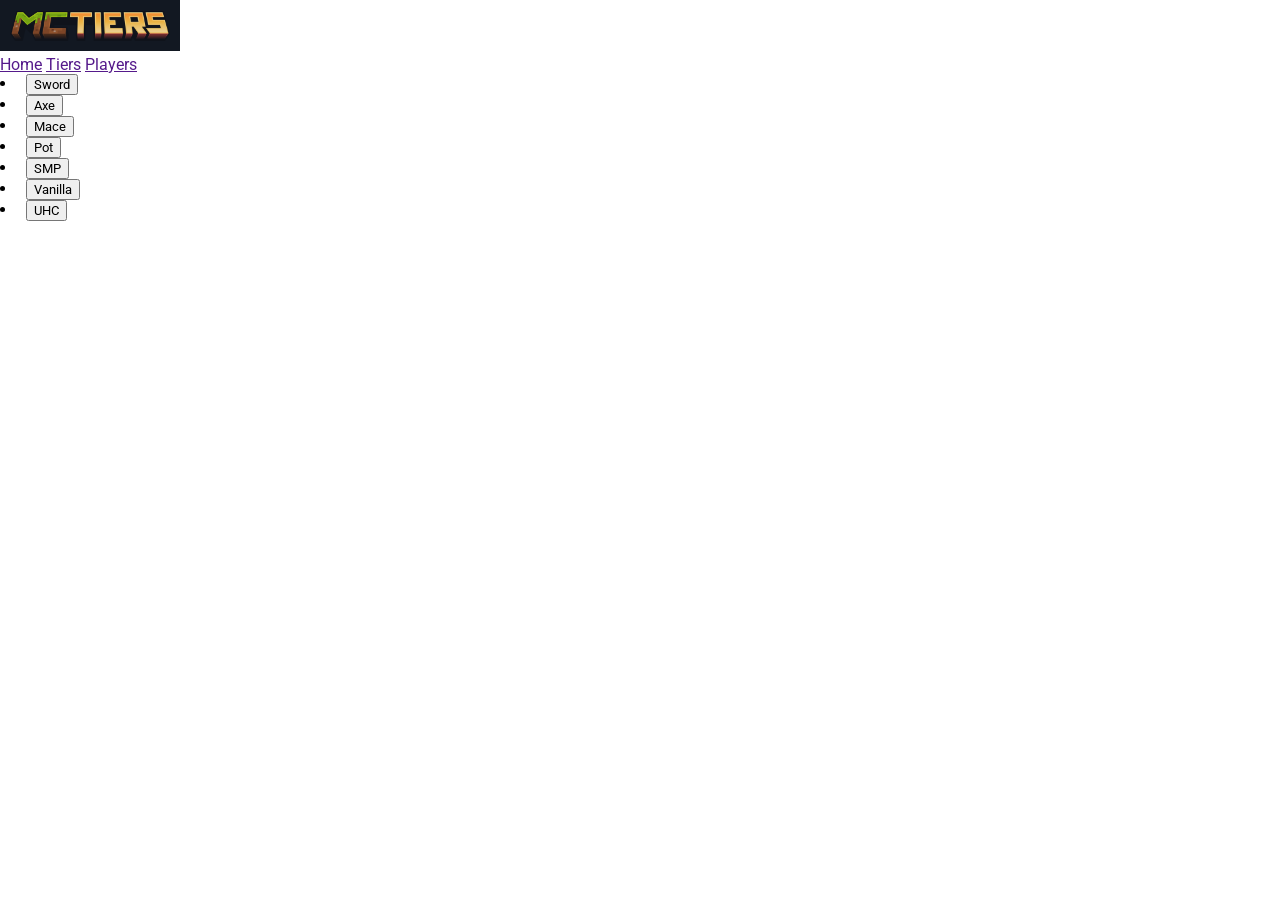
==== index.html @ 353d4cbd "add boxy icons support" ====
<!DOCTYPE html>
<html lang="en">
<head>
    <meta charset="UTF-8">
    <meta name="viewport" content="width=device-width, initial-scale=1.0">
    <link rel="stylesheet" href="style.css">
    <link rel="stylesheet" href="/css/nav.css">
    <link href="https://cdn.boxicons.com/3.0.8/fonts/basic/boxicons.min.css" rel="stylesheet">
    <link href="https://cdn.boxicons.com/3.0.8/fonts/filled/boxicons-filled.min.css" rel="stylesheet">
    <link href="https://cdn.boxicons.com/3.0.8/fonts/brands/boxicons-brands.min.css" rel="stylesheet">
    <title>Mc tiers v2</title>
</head>
<body>
    <nav>
        <div class="logo">
            <img src="/images/logo.png" alt="logo">
        </div>
        <div class="side_content">
            <a href="">Home</a>
            <a href="">Tiers</a>
            <a href="">Players</a>
            <div class="gamemods_list">
                <li>
                    <img src="" alt="">
                    <button>Sword</button>
                </li>
                <li>
                    <img src="" alt="">
                    <button>Axe</button>
                </li>
                <li>
                    <img src="" alt="">
                    <button>Mace</button>
                </li>
                <li>
                    <img src="" alt="">
                    <button>Pot</button>
                </li>
                <li>
                    <img src="" alt="">
                    <button>SMP</button>
                </li>
                <li>
                    <img src="" alt="">
                    <button>Vanilla</button>
                </li>
                <li>
                    <img src="" alt="">
                    <button>UHC</button>
                </li>
            </div>
        </div>
    </nav>
</body>
</html>
---- style.css ----
@import url('https://fonts.googleapis.com/css2?family=Roboto:ital,wght@0,100..900;1,100..900&display=swap');

* {
    font-family: "Roboto", sans-serif;
    margin: 0px;
}
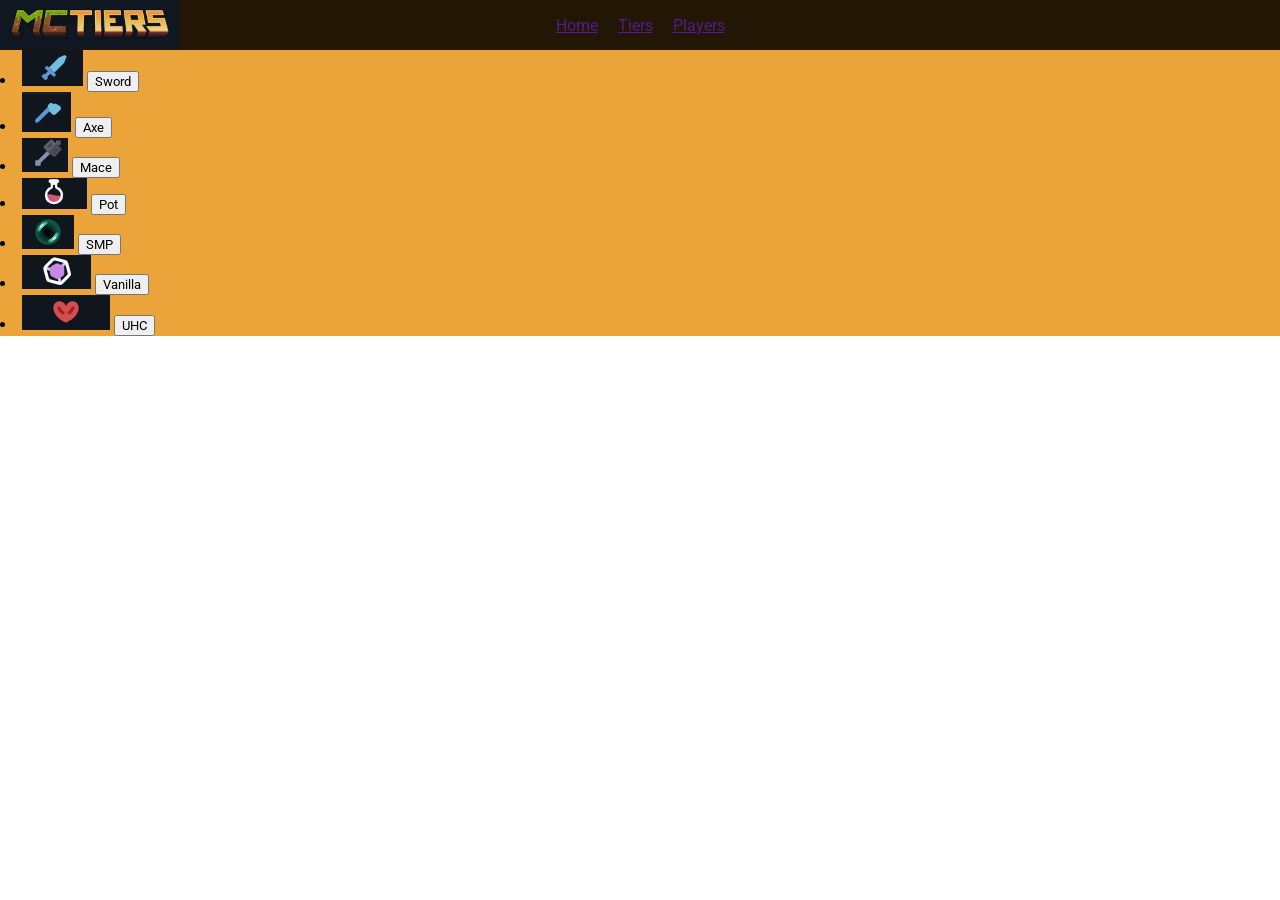
==== commit 70a387ad: "working on nav" ====
--- a/index.html
+++ b/index.html
@@ -12,43 +12,45 @@
 </head>
 <body>
     <nav>
-        <div class="logo">
-            <img src="/images/logo.png" alt="logo">
+        <div class="top_nav">
+            <div class="logo">
+                <img src="/images/logo.png" alt="logo">
+            </div>
+            <div class="nav_links">
+                <a href="">Home</a>
+                <a href="">Tiers</a>
+                <a href="">Players</a>
+            </div>
         </div>
-        <div class="side_content">
-            <a href="">Home</a>
-            <a href="">Tiers</a>
-            <a href="">Players</a>
-            <div class="gamemods_list">
-                <li>
-                    <img src="" alt="">
-                    <button>Sword</button>
-                </li>
-                <li>
-                    <img src="" alt="">
-                    <button>Axe</button>
-                </li>
-                <li>
-                    <img src="" alt="">
-                    <button>Mace</button>
-                </li>
-                <li>
-                    <img src="" alt="">
-                    <button>Pot</button>
-                </li>
-                <li>
-                    <img src="" alt="">
-                    <button>SMP</button>
-                </li>
-                <li>
-                    <img src="" alt="">
-                    <button>Vanilla</button>
-                </li>
-                <li>
-                    <img src="" alt="">
-                    <button>UHC</button>
-                </li>
-            </div>
+        <div class="gamemods_list">
+            <li>
+                <img src="/images/gamemodes/sword.png" alt="sword">
+                <button>Sword</button>
+            </li>
+            <li>
+                <img src="/images/gamemodes/axe.png" alt="axe">
+                <button>Axe</button>
+            </li>
+            <li>
+                <img src="/images/gamemodes/mace.png" alt="mace">
+                <button>Mace</button>
+            </li>
+            <li>
+                <img src="/images/gamemodes/pot.png" alt="pot">
+                <button>Pot</button>
+            </li>
+            <li>
+                <img src="/images/gamemodes/smp.png" alt="smp">
+                <button>SMP</button>
+            </li>
+            <li>
+                <img src="/images/gamemodes/valinlla.png" alt="vanilla">
+                <button>Vanilla</button>
+            </li>
+            <li>
+                <img src="/images/gamemodes/uhc.png" alt="uhc">
+                <button>UHC</button>
+            </li>
         </div>
     </nav>
 </body>
--- a/style.css
+++ b/style.css
@@ -3,4 +3,31 @@
 * {
     font-family: "Roboto", sans-serif;
     margin: 0px;
+}
+
+body nav {
+    display: flex;
+    flex-direction: column;
+    background-color:   #eba43a;
+    position: relative;
+}   
+
+body nav .top_nav {
+    background-color: #221604;
+    display: flex;
+    justify-content: center ;
+    align-items: center;
+    height: 50px;
+}
+body nav .top_nav .nav_links {
+    display: flex;
+    gap: 20px;
+}
+
+
+
+.logo {
+  position: absolute;
+  left: 0px;
+
 }
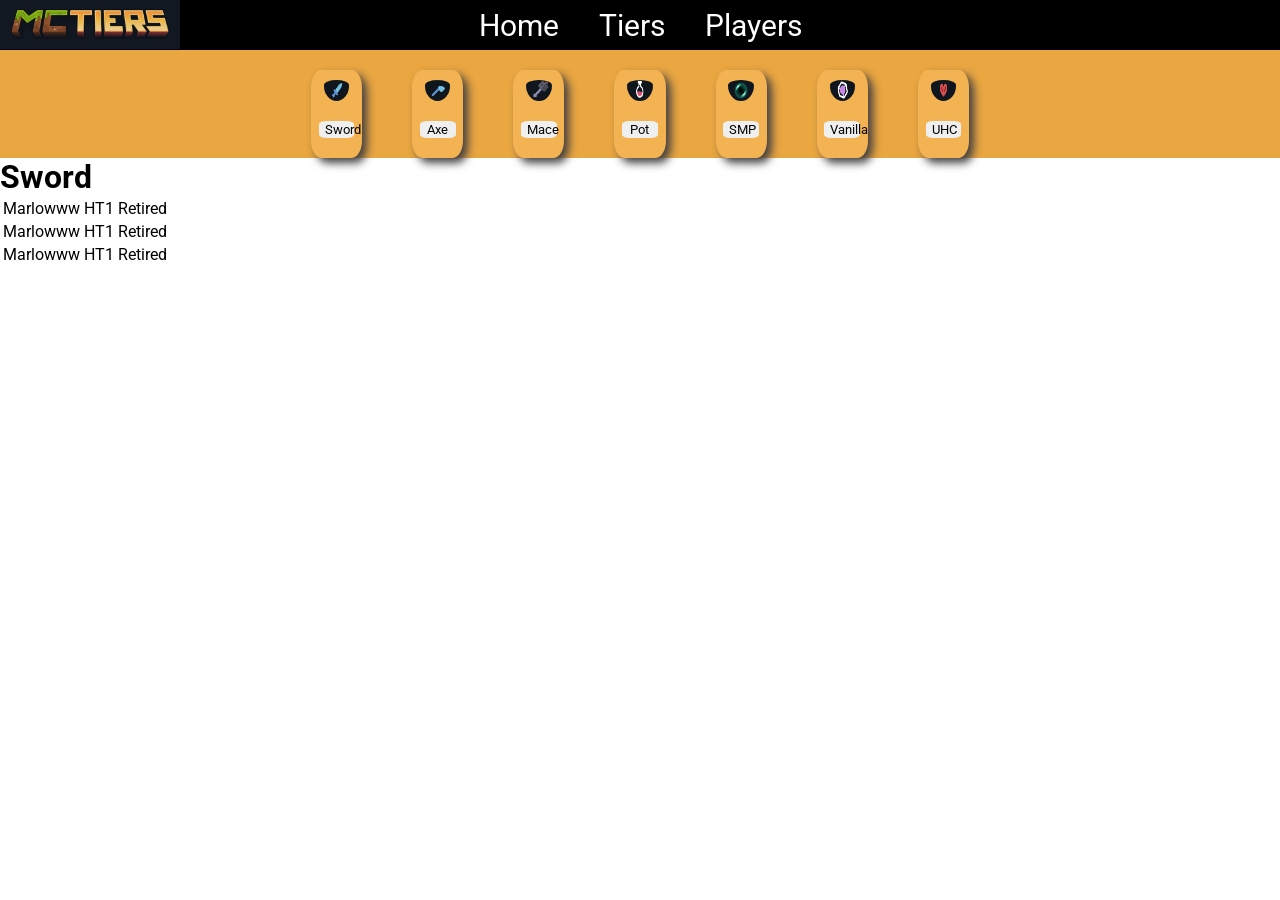
==== commit b6f47140: "finished nav" ====
--- a/index.html
+++ b/index.html
@@ -17,7 +17,7 @@
                 <img src="/images/logo.png" alt="logo">
             </div>
             <div class="nav_links">
-                <a href="">Home</a>
+                <a href="index.html">Home</a>
                 <a href="">Tiers</a>
                 <a href="">Players</a>
             </div>
@@ -53,5 +53,27 @@
             </li>
         </div>
     </nav>
+    <main>
+        <h1>Sword</h1>
+        <table>
+            <tbody>
+                <tr>
+                    <td>Marlowww</td>
+                    <td>HT1</td>
+                    <td>Retired</td>
+                </tr>
+                <tr>
+                    <td>Marlowww</td>
+                    <td>HT1</td>
+                    <td>Retired</td>
+                </tr>
+                <tr>
+                    <td>Marlowww</td>
+                    <td>HT1</td>
+                    <td>Retired</td>
+                </tr>
+            </tbody>
+        </table>
+    </main>
 </body>
 </html>
--- a/style.css
+++ b/style.css
@@ -8,12 +8,13 @@
 body nav {
     display: flex;
     flex-direction: column;
-    background-color:   #eba43a;
+    background-color:   #e9a641;
     position: relative;
+    height: auto;
 }   
 
 body nav .top_nav {
-    background-color: #221604;
+    background-color: #000000;
     display: flex;
     justify-content: center ;
     align-items: center;
@@ -21,13 +22,69 @@
 }
 body nav .top_nav .nav_links {
     display: flex;
-    gap: 20px;
+    gap: 40px;
 }
 
+body nav .top_nav .nav_links a {
+    text-decoration: none;
+    color: #ffffff;
+    font-size: 30px;
+}
 
+body nav .top_nav .nav_links a:hover {
+    color: #399eaf;
+    transform: scale(1.1);
+    transition: 0.5s;
+}
 
 .logo {
   position: absolute;
   left: 0px;
+}
 
+nav .gamemods_list {
+    display: flex;
+    gap: 50px;
+    justify-content: center;
+    margin-top: 20px;
+}
+nav .gamemods_list li {
+    display: flex;
+    flex-direction: column;
+    gap: 20px;
+    height: auto;
+    align-items: center;
+    background-color: #f3b353;
+    border-radius: 20%;
+    width: 4%;
+    box-shadow: 5px 5px 8px #444141;
+}
+
+nav .gamemods_list li:hover {
+    transform: scale(1.1);
+    transition: 0.5s;
+}
+nav .gamemods_list li img {
+    border-radius: 50%;
+    width: 50%;
+    height: 50%;
+    padding-top: 10px;
+}
+
+nav .gamemods_list li button {
+    border-radius: 20%;
+    border: none;
+    width: 70%;
+    margin-bottom: 20px;
+    color: #050505;
+}   
+
+nav .gamemods_list li button:hover {
+    transform: scale(1.1);
+    transition: 0.3s;
+    background-color: #f59301;
+}
+
+nav .gamemods_list li button:active {
+    background-color: #19490d;
 }
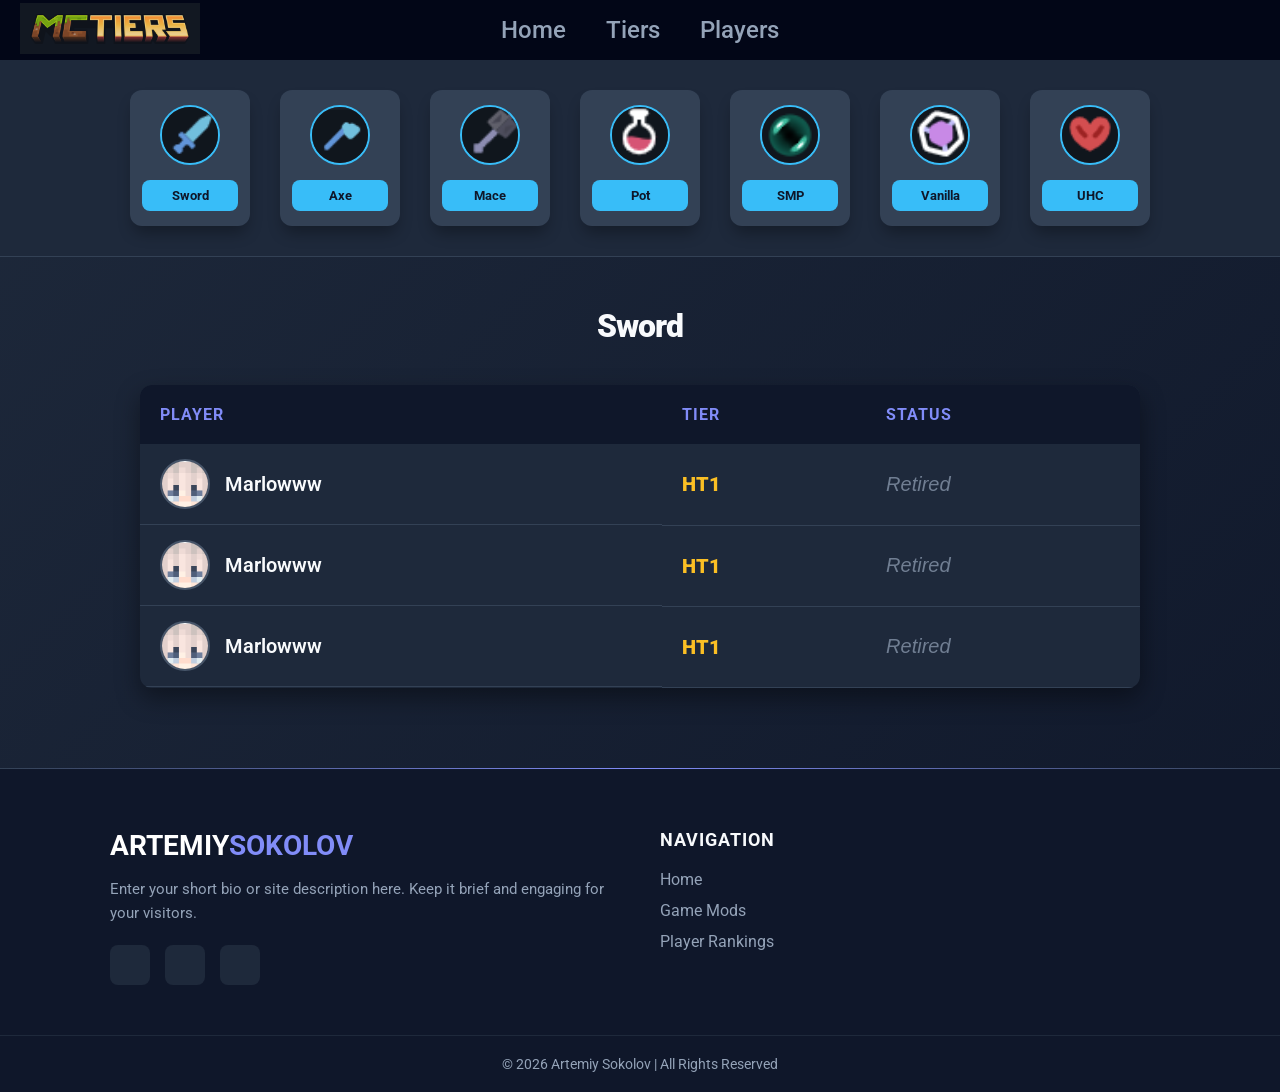
==== commit 49305e3f: "finished index.html" ====
--- a/index.html
+++ b/index.html
@@ -5,6 +5,8 @@
     <meta name="viewport" content="width=device-width, initial-scale=1.0">
     <link rel="stylesheet" href="style.css">
     <link rel="stylesheet" href="/css/nav.css">
+    <link rel="stylesheet" href="css/footer.css">
+    <link rel="icon" type="image/x-icon" href="images/favicon-32x32.png">
     <link href="https://cdn.boxicons.com/3.0.8/fonts/basic/boxicons.min.css" rel="stylesheet">
     <link href="https://cdn.boxicons.com/3.0.8/fonts/filled/boxicons-filled.min.css" rel="stylesheet">
     <link href="https://cdn.boxicons.com/3.0.8/fonts/brands/boxicons-brands.min.css" rel="stylesheet">
@@ -54,26 +56,68 @@
         </div>
     </nav>
     <main>
-        <h1>Sword</h1>
-        <table>
+        <h1 id="gamemode">Sword</h1>
+        <table class="player-table" id="players">
+            <thead>
+                <tr>
+                    <th>Player</th>
+                    <th>Tier</th>
+                    <th>Status</th>
+                </tr>
+            </thead>
             <tbody>
                 <tr>
-                    <td>Marlowww</td>
-                    <td>HT1</td>
-                    <td>Retired</td>
+                    <td class="player-info">
+                        <img src="/images/players/marlowww.png" alt="marlowww" class="player-icon">
+                        <span class="name">Marlowww</span>
+                    </td>
+                    <td class="tier">HT1</td>
+                    <td class="retired">Retired</td>
                 </tr>
                 <tr>
-                    <td>Marlowww</td>
-                    <td>HT1</td>
-                    <td>Retired</td>
+                    <td class="player-info">
+                        <img src="/images/players/marlowww.png" alt="marlowww" class="player-icon">
+                        <span class="name">Marlowww</span>
+                    </td>
+                    <td class="tier">HT1</td>
+                    <td class="retired">Retired</td>
                 </tr>
                 <tr>
-                    <td>Marlowww</td>
-                    <td>HT1</td>
-                    <td>Retired</td>
+                    <td class="player-info">
+                        <img src="/images/players/marlowww.png" alt="marlowww" class="player-icon">
+                        <span class="name">Marlowww</span>
+                    </td>
+                    <td class="tier">HT1</td>
+                    <td class="retired">Retired</td>
                 </tr>
             </tbody>
         </table>
     </main>
+    <footer class="main-footer">
+        <div class="footer-container">
+            <div class="footer-section about">
+                <h2 class="footer-logo">ARTEMIY<span>SOKOLOV</span></h2>
+                <p>Enter your short bio or site description here. Keep it brief and engaging for your visitors.</p>
+                <div class="social-icons">
+                    <a href="#"><i class="fab fa-discord"></i></a>
+                    <a href="#"><i class="fab fa-twitter"></i></a>
+                    <a href="#"><i class="fab fa-youtube"></i></a>
+                </div>
+            </div>
+
+            <div class="footer-section links">
+                <h3>Navigation</h3>
+                <ul>
+                    <li><a href="index.html">Home</a></li>
+                    <li><a href="#gamemode">Game Mods</a></li>
+                    <li><a href="#players">Player Rankings</a></li>
+                </ul>
+            </div>
+        </div>
+
+        <div class="footer-bottom">
+            <p>&copy; 2026 Artemiy Sokolov | All Rights Reserved</p>
+        </div>
+    </footer>
 </body>
 </html>
--- a/style.css
+++ b/style.css
@@ -3,88 +3,89 @@
 * {
     font-family: "Roboto", sans-serif;
     margin: 0px;
+    box-sizing: border-box;
 }
 
-body nav {
-    display: flex;
-    flex-direction: column;
-    background-color:   #e9a641;
-    position: relative;
-    height: auto;
-}   
-
-body nav .top_nav {
-    background-color: #000000;
-    display: flex;
-    justify-content: center ;
-    align-items: center;
-    height: 50px;
-}
-body nav .top_nav .nav_links {
-    display: flex;
-    gap: 40px;
+body {
+    background: linear-gradient(135deg, #1e293b, #0f172a);
+    color: #f8fafc;
+    min-height: 100vh;
 }
 
-body nav .top_nav .nav_links a {
-    text-decoration: none;
-    color: #ffffff;
-    font-size: 30px;
+body h1 {
+    display: flex;
+    justify-content: center;
+    margin-top: 50px;
+    font-weight: 900;
+    letter-spacing: -1px;
+    color: #f8fafc;
 }
 
-body nav .top_nav .nav_links a:hover {
-    color: #399eaf;
-    transform: scale(1.1);
-    transition: 0.5s;
+.player-table {
+    width: 90%;
+    max-width: 1000px;
+    margin: 40px auto;
+    border-collapse: collapse;
+    background-color: #1e293b;
+    border-radius: 12px;
+    overflow: hidden;
+    font-size: 20px; 
+    box-shadow: 0 10px 25px rgba(0, 0, 0, 0.4);
 }
 
-.logo {
-  position: absolute;
-  left: 0px;
+.player-table th {
+    background-color: #0f172a;
+    color: #818cf8;
+    text-align: left;
+    padding: 20px;
+    text-transform: uppercase;
+    letter-spacing: 1px;
+    font-size: 16px;
 }
 
-nav .gamemods_list {
-    display: flex;
-    gap: 50px;
-    justify-content: center;
-    margin-top: 20px;
-}
-nav .gamemods_list li {
-    display: flex;
-    flex-direction: column;
-    gap: 20px;
-    height: auto;
-    align-items: center;
-    background-color: #f3b353;
-    border-radius: 20%;
-    width: 4%;
-    box-shadow: 5px 5px 8px #444141;
+.player-table td {
+    padding: 15px 20px;
+    border-bottom: 1px solid #334155;
+    vertical-align: middle;
 }
 
-nav .gamemods_list li:hover {
-    transform: scale(1.1);
-    transition: 0.5s;
-}
-nav .gamemods_list li img {
-    border-radius: 50%;
-    width: 50%;
-    height: 50%;
-    padding-top: 10px;
+.player-info {
+    display: flex;
+    align-items: center;
+    gap: 15px; 
 }
 
-nav .gamemods_list li button {
-    border-radius: 20%;
-    border: none;
-    width: 70%;
-    margin-bottom: 20px;
-    color: #050505;
-}   
-
-nav .gamemods_list li button:hover {
-    transform: scale(1.1);
-    transition: 0.3s;
-    background-color: #f59301;
+.player-icon {
+    width: 50px; 
+    height: 50px;
+    border-radius: 50%;
+    object-fit: cover;
+    border: 2px solid #475569;
 }
 
-nav .gamemods_list li button:active {
-    background-color: #19490d;
+.name {
+    font-weight: 600;
+    color: #f8fafc;
+}
+
+.tier {
+    color: #fbbf24; 
+    font-weight: 900;
+}
+
+.retired {
+    color: #94a3b8;
+    font-style: italic;
+    opacity: 0.7;
+}
+
+.retired:hover {
+    color: #dbdef7;
+    font-size: 22px;
+    transition: 0.3s;
+}
+
+.player-table tr:hover td {
+    background-color: #2d3a4f;
+    transition: 0.2s;
 }
--- a/css/nav.css
+++ b/css/nav.css
@@ -0,0 +1,97 @@
+body nav {
+    display: flex;
+    flex-direction: column;
+    background-color: #1e293b; 
+    position: relative;
+    height: auto;
+    border-bottom: 1px solid #334155;
+}   
+
+body nav .top_nav {
+    background-color: #020617; 
+    display: flex;
+    justify-content: center ;
+    align-items: center;
+    height: 60px;
+}
+
+body nav .top_nav .nav_links {
+    display: flex;
+    gap: 40px;
+}
+
+body nav .top_nav .nav_links a {
+    text-decoration: none;
+    color: #94a3b8; 
+    font-size: 24px;
+    font-weight: 500;
+    transition: 0.3s ease;
+}
+
+body nav .top_nav .nav_links a:hover {
+    color: #38bdf8; 
+    transform: scale(1.05);
+}
+
+.logo {
+  position: absolute;
+  left: 20px;
+}
+
+nav .gamemods_list {
+    display: flex;
+    gap: 30px;
+    justify-content: center;
+    padding: 30px 0;
+}
+
+nav .gamemods_list li {
+    display: flex;
+    flex-direction: column;
+    gap: 15px;
+    height: auto;
+    align-items: center;
+    background-color: #334155; 
+    border-radius: 12px;
+    width: 120px; 
+    box-shadow: 0 10px 15px -3px rgba(0, 0, 0, 0.3);
+    transition: 0.3s ease;
+    list-style: none;
+}
+
+nav .gamemods_list li:hover {
+    transform: translateY(-10px);
+    background-color: #475569;
+}
+
+nav .gamemods_list li img {
+    border-radius: 50%;
+    width: 60px;
+    height: 60px;
+    object-fit: cover;
+    margin-top: 15px;
+    border: 2px solid #38bdf8;
+}
+
+nav .gamemods_list li button {
+    border-radius: 8px;
+    border: none;
+    width: 80%;
+    padding: 8px 0;
+    margin-bottom: 15px;
+    background-color: #38bdf8; 
+    color: #0f172a;
+    font-weight: bold;
+    cursor: pointer;
+    transition: 0.2s;
+}   
+
+nav .gamemods_list li button:hover {
+    background-color: #7dd3fc;
+    transform: scale(1.05);
+}
+
+nav .gamemods_list li button:active {
+    background-color: #0ea5e9;
+    transform: scale(0.95);
+}
--- a/css/footer.css
+++ b/css/footer.css
@@ -0,0 +1,108 @@
+.main-footer {
+    background-color: #0f172a; 
+    color: #94a3b8;
+    padding: 60px 0 20px 0;
+    margin-top: 80px;
+    border-top: 1px solid #334155;
+    position: relative;
+}
+
+.main-footer::before {
+    content: "";
+    position: absolute;
+    top: -1px;
+    left: 0;
+    width: 100%;
+    height: 1px;
+    background: linear-gradient(90deg, transparent, #818cf8, transparent);
+}
+
+.footer-container {
+    max-width: 1100px;
+    margin: 0 auto;
+    display: flex;
+    flex-wrap: wrap;
+    justify-content: space-between;
+    padding: 0 20px;
+    gap: 40px;
+}
+
+.footer-section {
+    flex: 1;
+    min-width: 250px;
+}
+
+.footer-section h3 {
+    color: #f8fafc;
+    margin-bottom: 20px;
+    font-size: 18px;
+    text-transform: uppercase;
+    letter-spacing: 1px;
+}
+
+.footer-logo {
+    color: #ffffff;
+    font-size: 28px;
+    margin-bottom: 15px;
+}
+
+.footer-logo span {
+    color: #818cf8;
+}
+
+.footer-section p {
+    line-height: 1.6;
+    font-size: 15px;
+}
+
+.footer-section ul {
+    list-style: none;
+    padding: 0;
+}
+
+.footer-section ul li {
+    margin-bottom: 12px;
+}
+
+.footer-section ul li a {
+    color: #94a3b8;
+    text-decoration: none;
+    transition: 0.3s;
+}
+
+.footer-section ul li a:hover {
+    color: #818cf8;
+    padding-left: 5px; 
+}
+
+.social-icons {
+    display: flex;
+    gap: 15px;
+    margin-top: 20px;
+}
+
+.social-icons a {
+    display: inline-block;
+    width: 40px;
+    height: 40px;
+    background-color: #1e293b;
+    color: #f8fafc;
+    text-align: center;
+    line-height: 40px;
+    border-radius: 8px;
+    transition: 0.3s;
+    font-size: 18px;
+}
+
+.social-icons a:hover {
+    background-color: #818cf8;
+    transform: translateY(-5px);
+}
+
+.footer-bottom {
+    text-align: center;
+    margin-top: 50px;
+    padding-top: 20px;
+    border-top: 1px solid #1e293b;
+    font-size: 14px;
+}
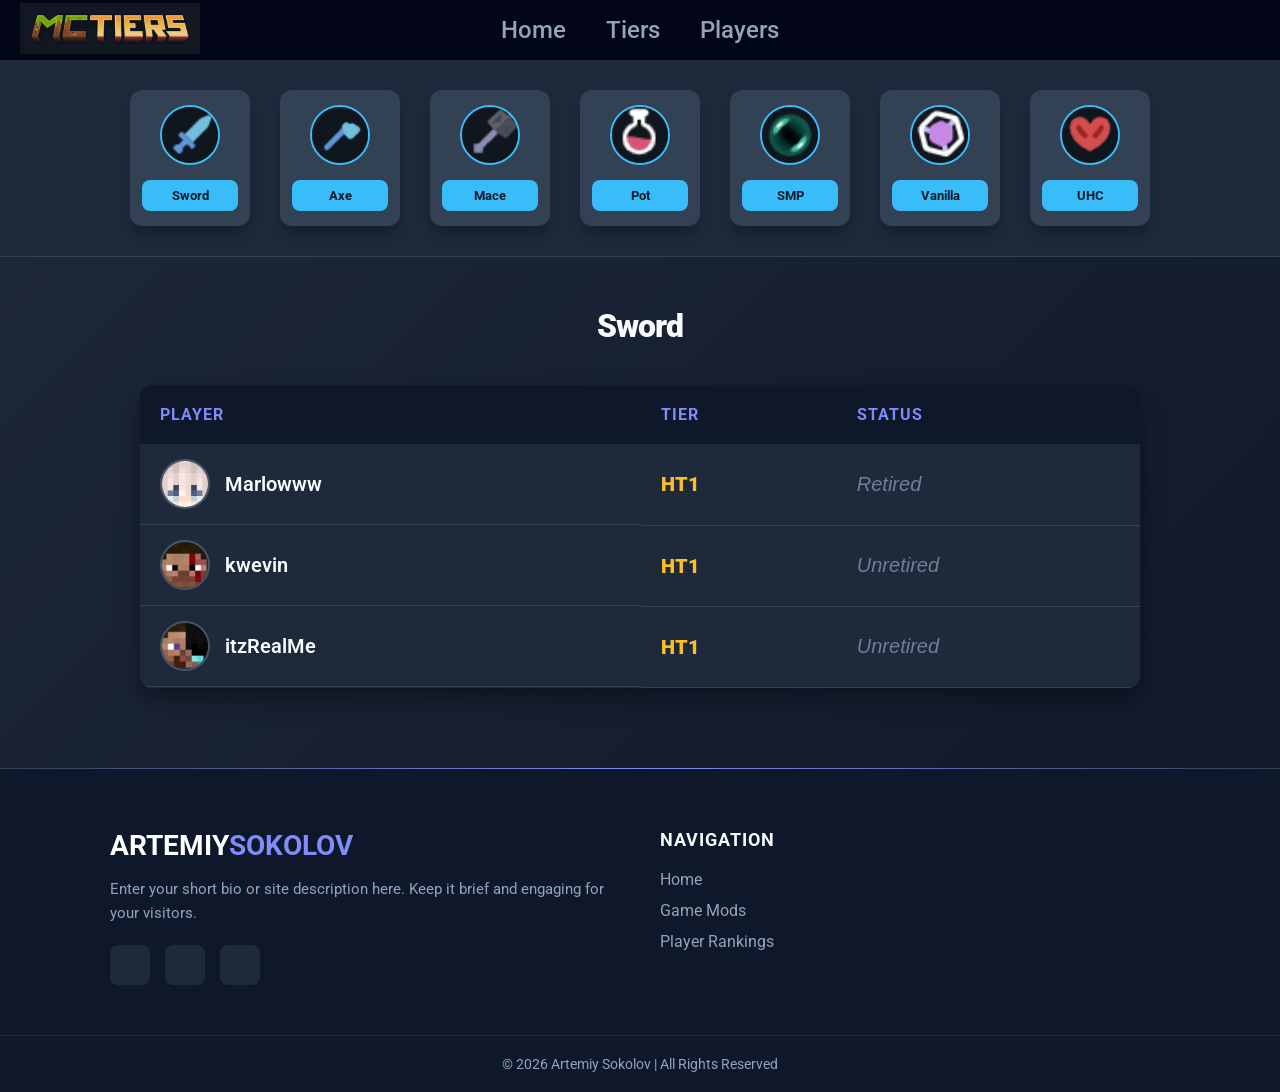
==== commit ff6837ac: "add more players" ====
--- a/index.html
+++ b/index.html
@@ -76,19 +76,19 @@
                 </tr>
                 <tr>
                     <td class="player-info">
-                        <img src="/images/players/marlowww.png" alt="marlowww" class="player-icon">
-                        <span class="name">Marlowww</span>
+                        <img src="/images/players/kwevin.png" alt="kwevin" class="player-icon">
+                        <span class="name">kwevin</span>
                     </td>
                     <td class="tier">HT1</td>
-                    <td class="retired">Retired</td>
+                    <td class="retired">Unretired</td>
                 </tr>
                 <tr>
                     <td class="player-info">
-                        <img src="/images/players/marlowww.png" alt="marlowww" class="player-icon">
-                        <span class="name">Marlowww</span>
+                        <img src="/images/players/itzRealmMe.png" alt="marlowww" class="player-icon">
+                        <span class="name">itzRealMe</span>
                     </td>
                     <td class="tier">HT1</td>
-                    <td class="retired">Retired</td>
+                    <td class="retired">Unretired</td>
                 </tr>
             </tbody>
         </table>
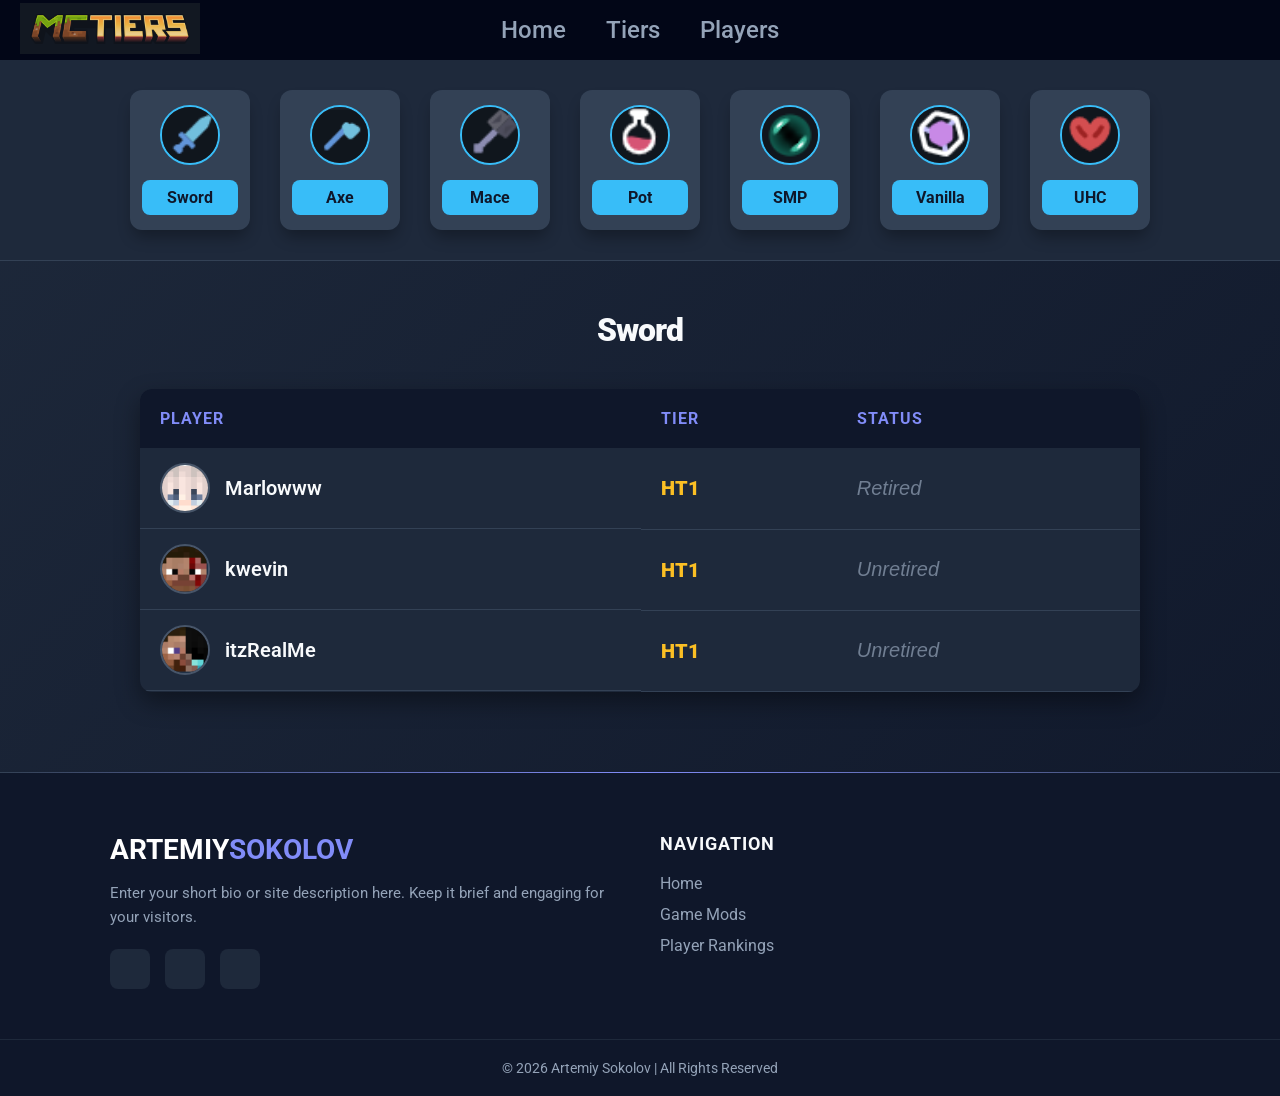
==== commit c3a3157a: "add new pages" ====
--- a/index.html
+++ b/index.html
@@ -27,31 +27,31 @@
         <div class="gamemods_list">
             <li>
                 <img src="/images/gamemodes/sword.png" alt="sword">
-                <button>Sword</button>
+                <a href="index.html">Sword</a>
             </li>
             <li>
                 <img src="/images/gamemodes/axe.png" alt="axe">
-                <button>Axe</button>
+                <a href="html/axe.html">Axe</a>
             </li>
             <li>
                 <img src="/images/gamemodes/mace.png" alt="mace">
-                <button>Mace</button>
+                <a href="html/mace.html">Mace</a>
             </li>
             <li>
                 <img src="/images/gamemodes/pot.png" alt="pot">
-                <button>Pot</button>
+                <a href="html/pot.html">Pot</a>
             </li>
             <li>
                 <img src="/images/gamemodes/smp.png" alt="smp">
-                <button>SMP</button>
+                <a href="html/smp.html">SMP</a>
             </li>
             <li>
                 <img src="/images/gamemodes/valinlla.png" alt="vanilla">
-                <button>Vanilla</button>
+                <a href="html/vanilla.html">Vanilla</a>
             </li>
             <li>
                 <img src="/images/gamemodes/uhc.png" alt="uhc">
-                <button>UHC</button>
+                <a href="html/uhc.html">UHC</a>
             </li>
         </div>
     </nav>
--- a/css/nav.css
+++ b/css/nav.css
@@ -73,7 +73,7 @@
     border: 2px solid #38bdf8;
 }
 
-nav .gamemods_list li button {
+nav .gamemods_list li a {
     border-radius: 8px;
     border: none;
     width: 80%;
@@ -84,14 +84,16 @@
     font-weight: bold;
     cursor: pointer;
     transition: 0.2s;
+    text-align: center;
+    text-decoration: none;
 }   
 
-nav .gamemods_list li button:hover {
+nav .gamemods_list li a:hover {
     background-color: #7dd3fc;
     transform: scale(1.05);
 }
 
-nav .gamemods_list li button:active {
+nav .gamemods_list li a:active {
     background-color: #0ea5e9;
     transform: scale(0.95);
 }
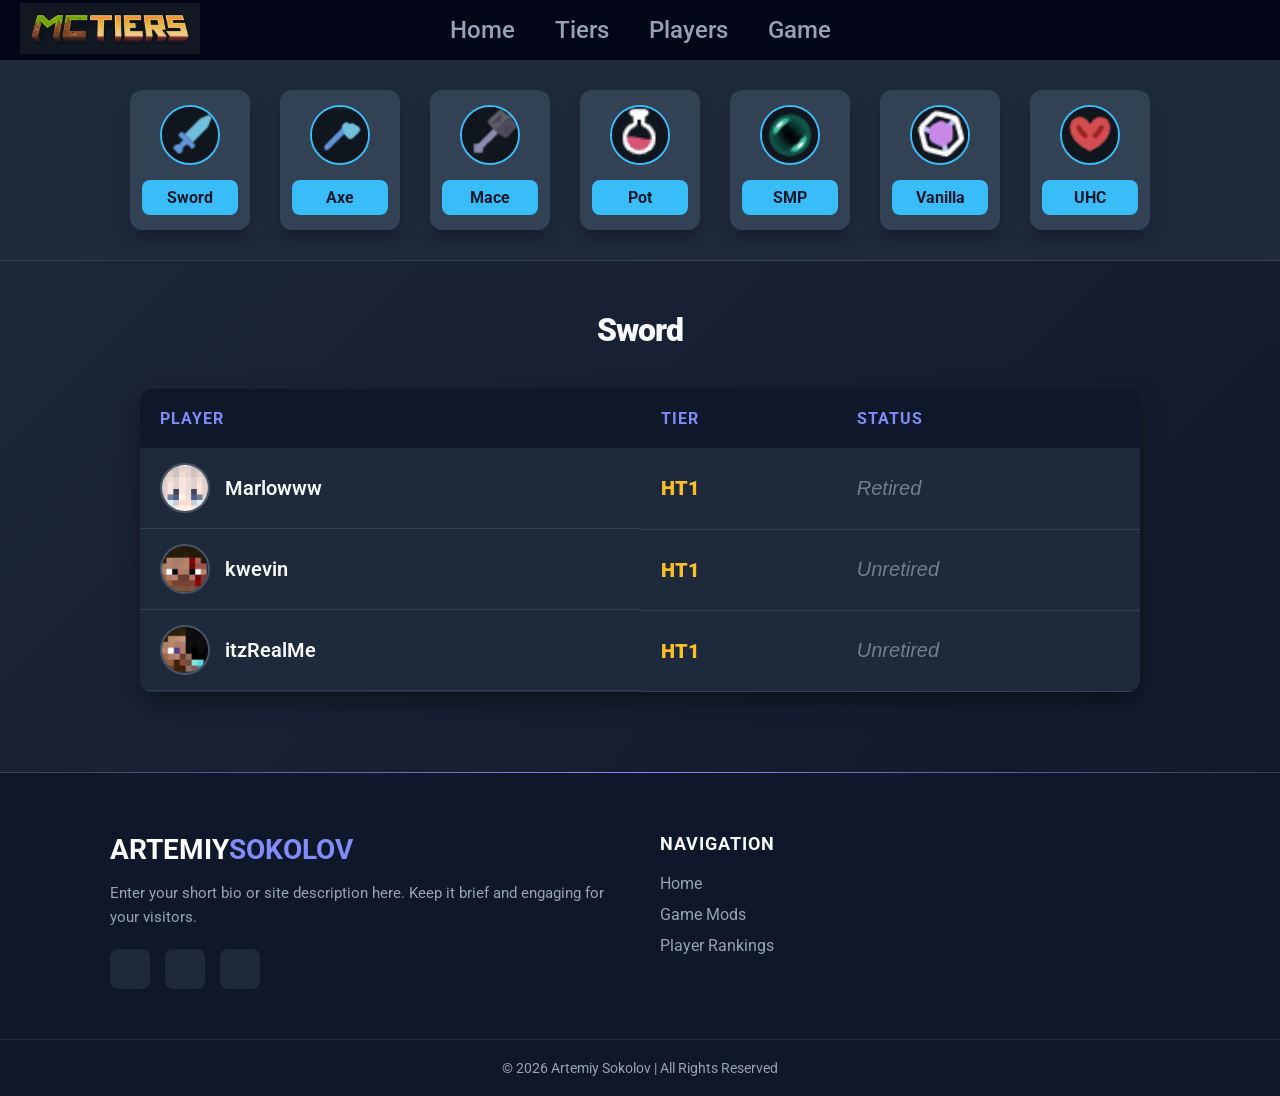
==== commit 3716b9bf: "add game html" ====
--- a/index.html
+++ b/index.html
@@ -22,6 +22,7 @@
                 <a href="index.html">Home</a>
                 <a href="">Tiers</a>
                 <a href="">Players</a>
+                <a href="game/game.html">Game</a>
             </div>
         </div>
         <div class="gamemods_list">
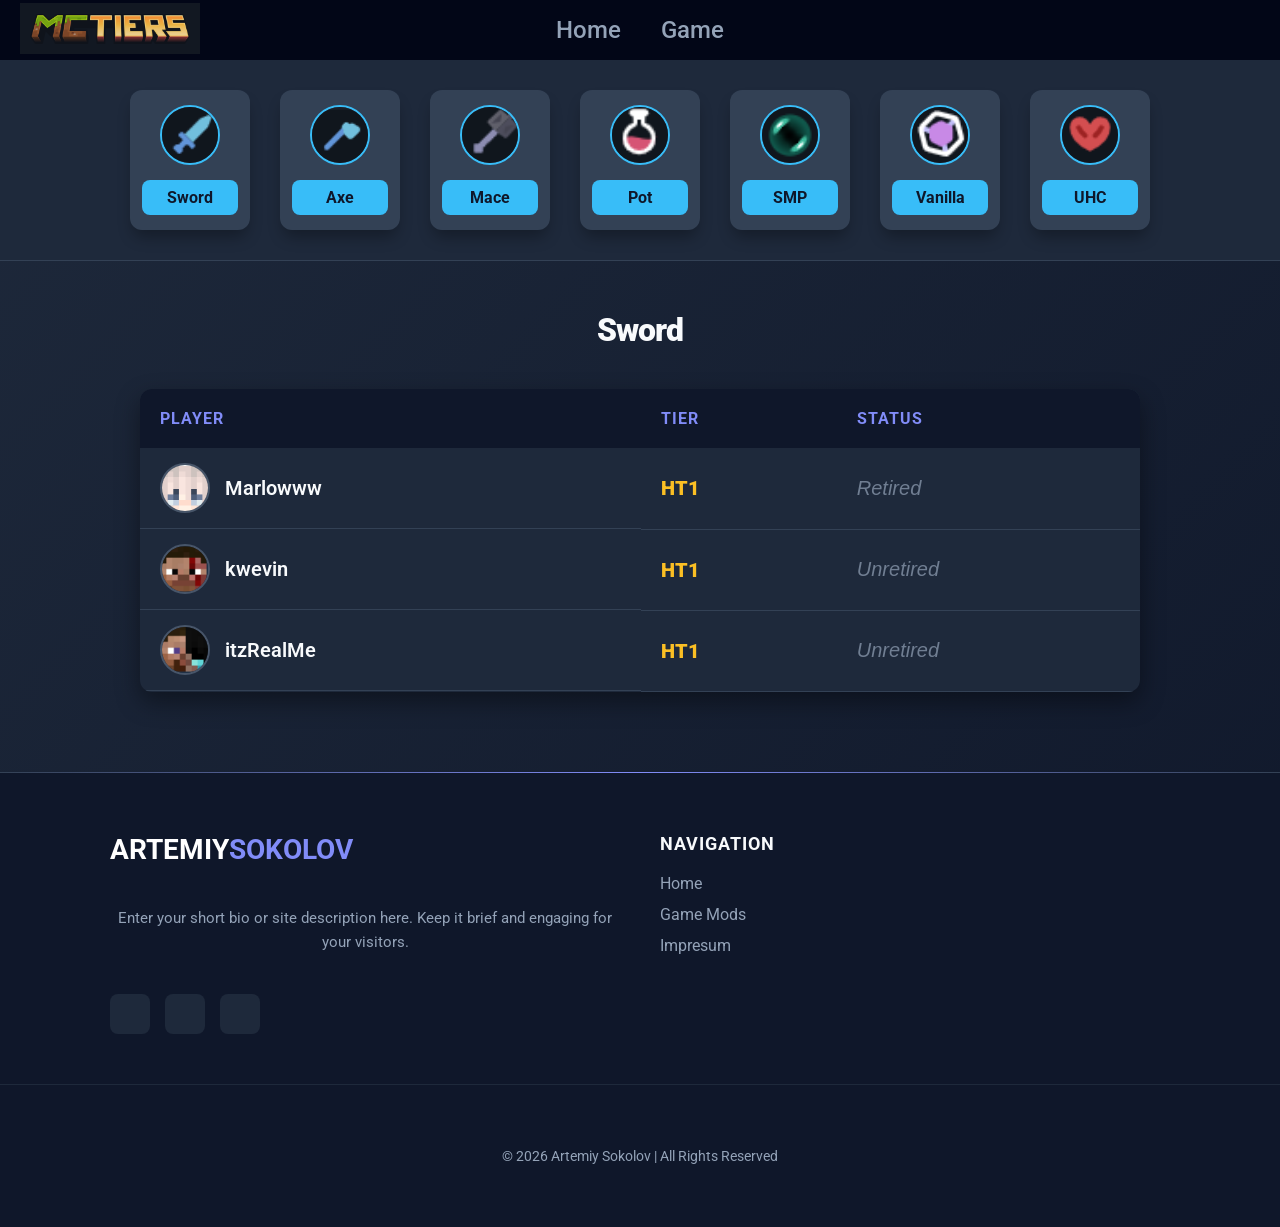
==== commit 574385c5: "add phaser support" ====
--- a/index.html
+++ b/index.html
@@ -20,8 +20,6 @@
             </div>
             <div class="nav_links">
                 <a href="index.html">Home</a>
-                <a href="">Tiers</a>
-                <a href="">Players</a>
                 <a href="game/game.html">Game</a>
             </div>
         </div>
@@ -111,7 +109,7 @@
                 <ul>
                     <li><a href="index.html">Home</a></li>
                     <li><a href="#gamemode">Game Mods</a></li>
-                    <li><a href="#players">Player Rankings</a></li>
+                    <li><a href="/html/impresum.html">Impresum</a></li>
                 </ul>
             </div>
         </div>
--- a/style.css
+++ b/style.css
@@ -19,6 +19,14 @@
     font-weight: 900;
     letter-spacing: -1px;
     color: #f8fafc;
+}
+
+body p {
+    margin: 40px auto; 
+    max-width: 600px;  
+    text-align: center; 
+    line-height: 1.6;  
+    display: block;
 }
 
 .player-table {
